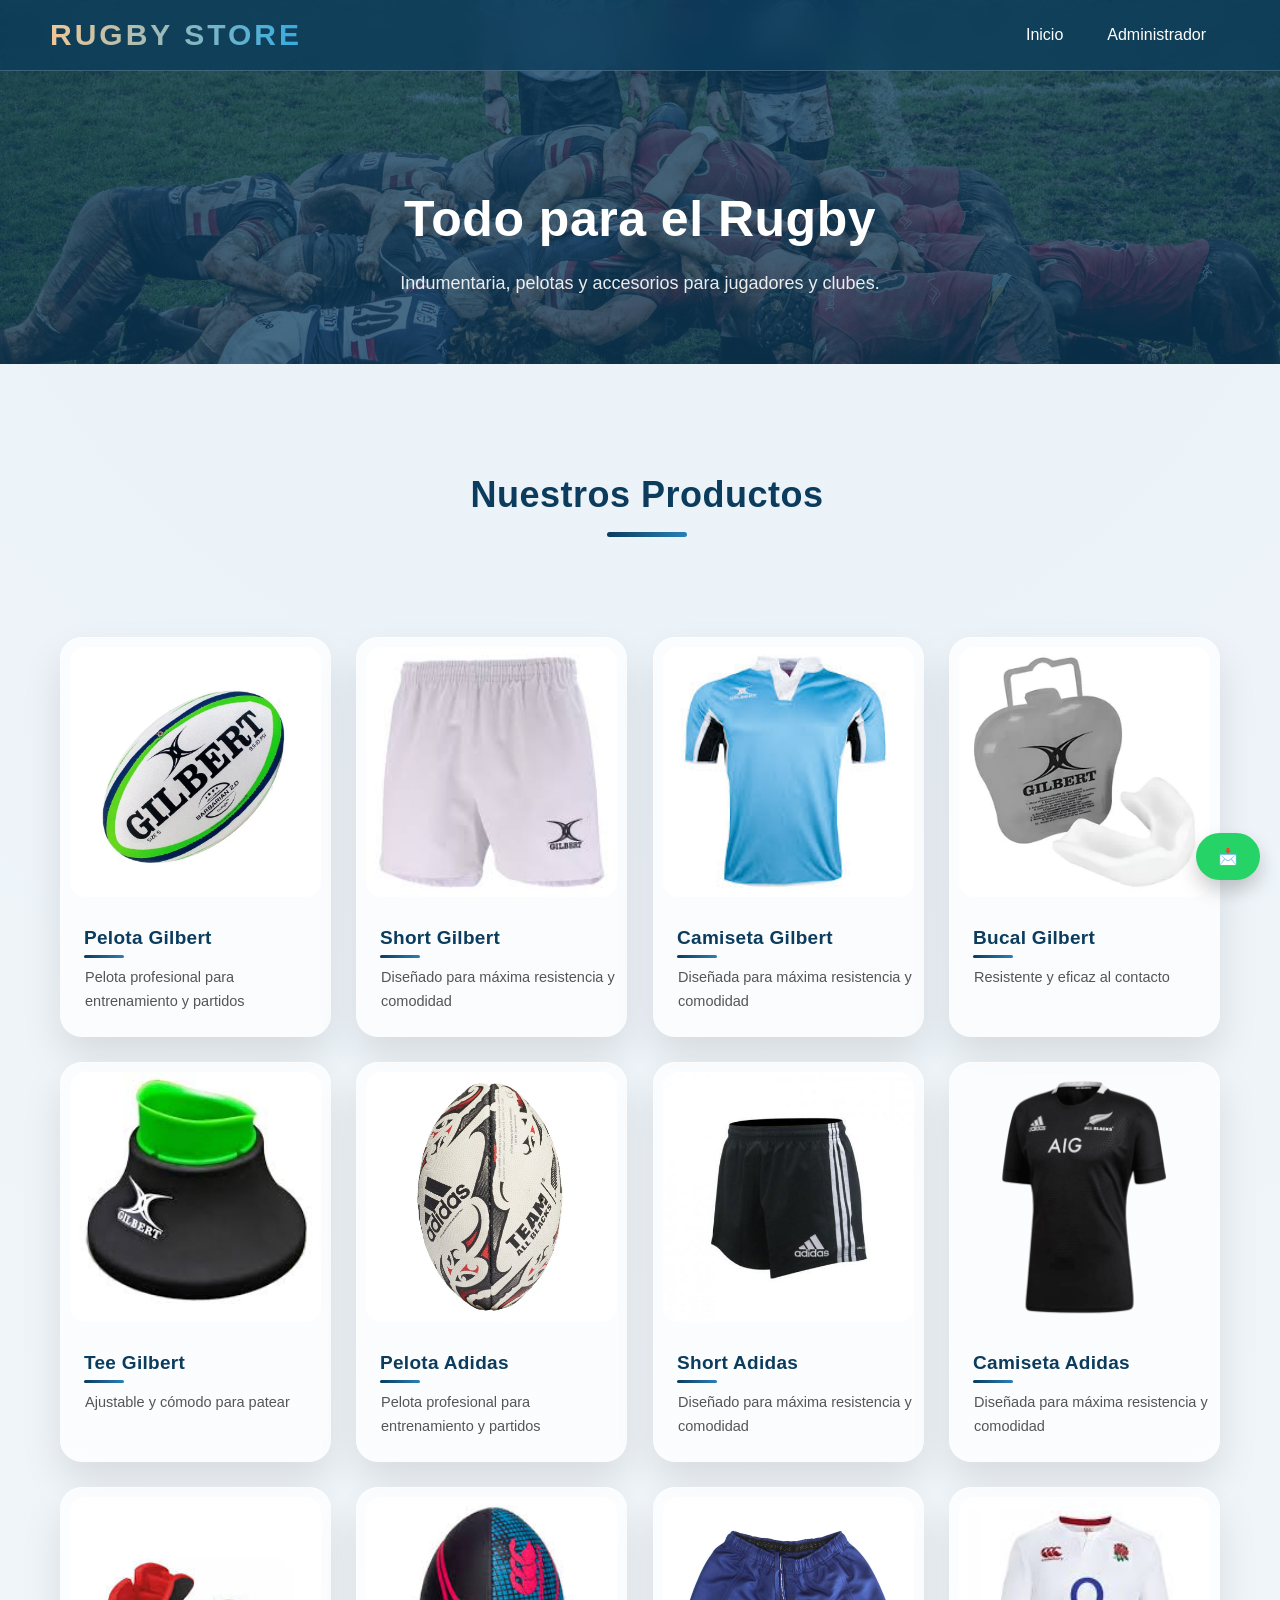
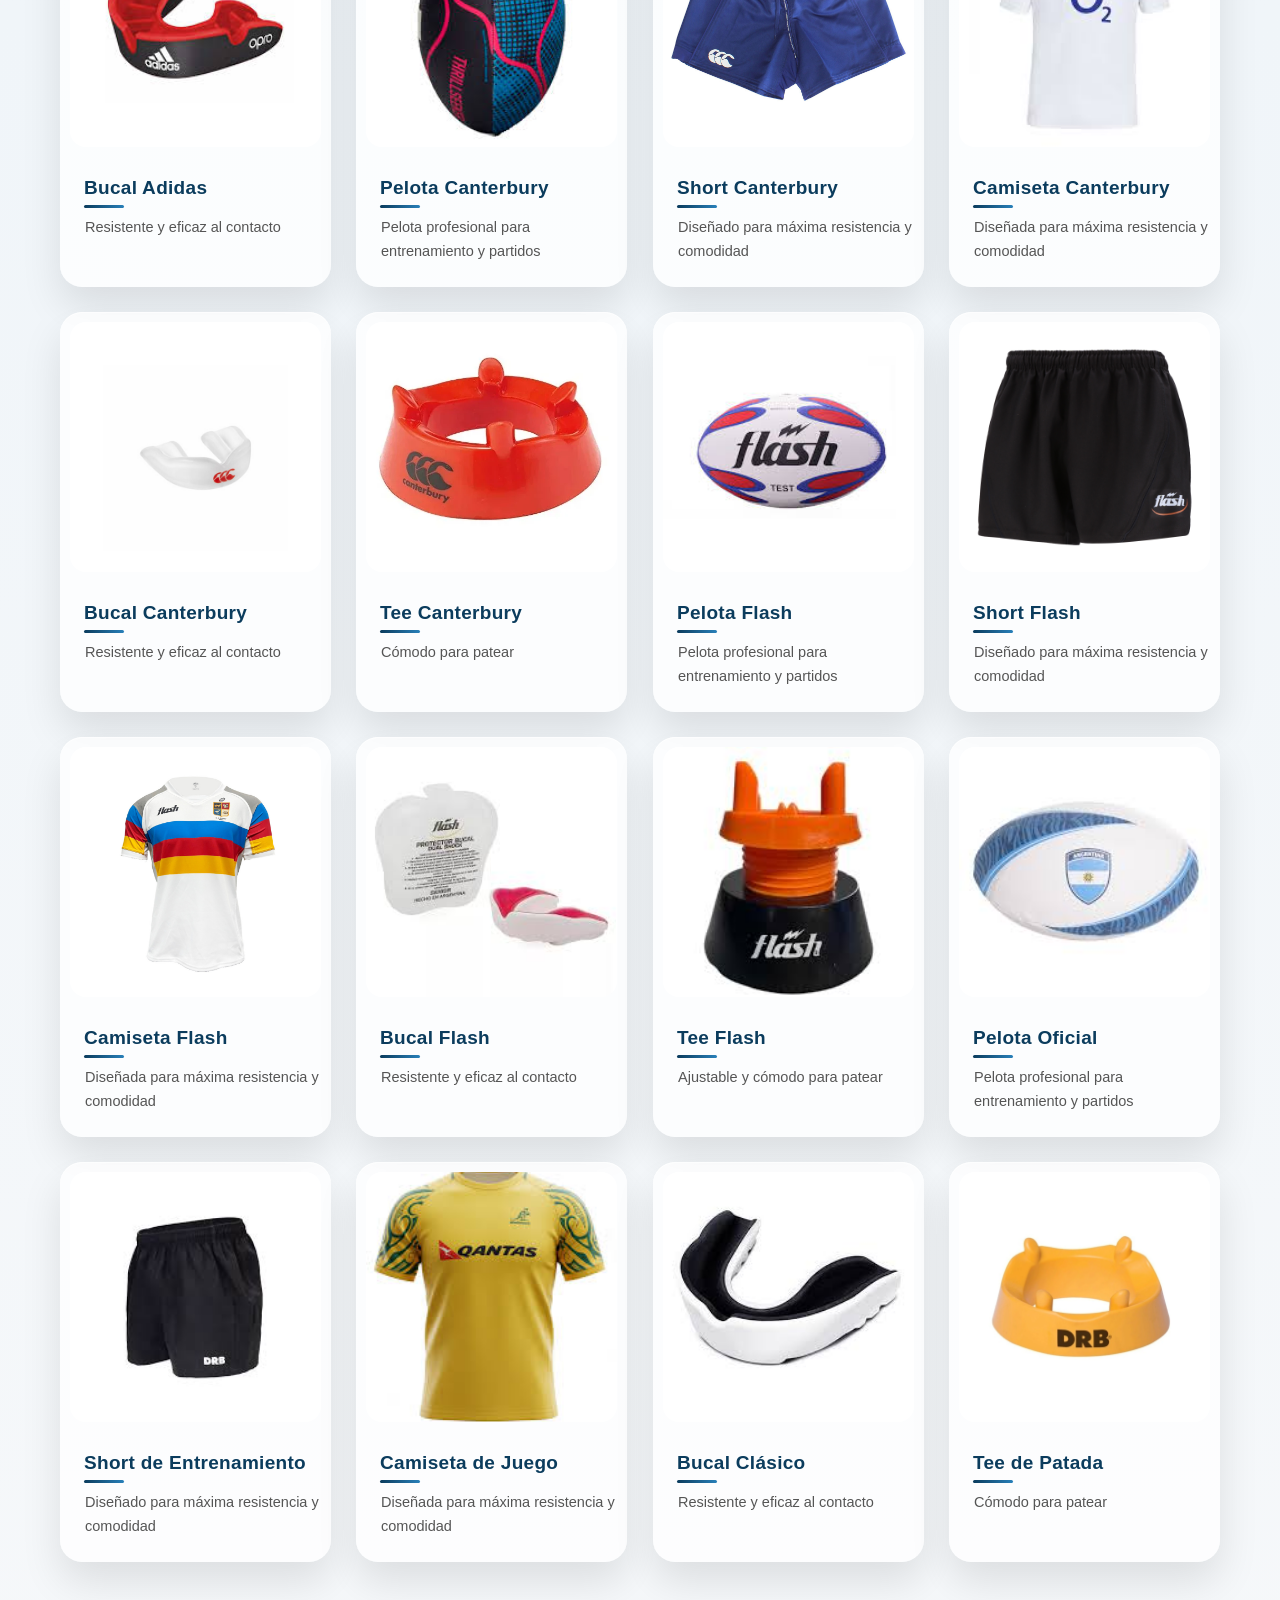
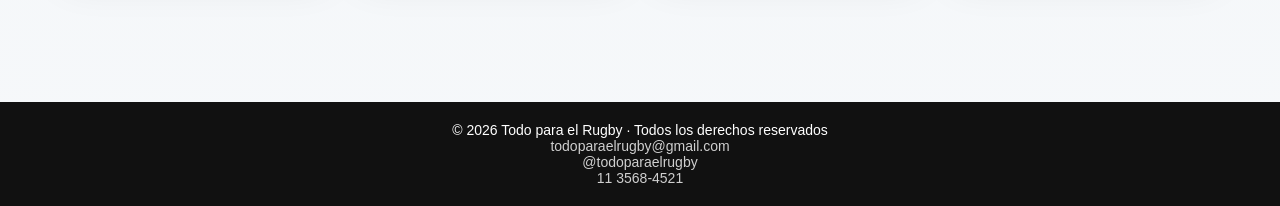
==== index.html @ 3c960d38 "Subo proyecto de Tienda de Rugby" ====
<!DOCTYPE html>
<html lang="es">
<head>
    <meta charset="UTF-8">
    <meta name="viewport" content="width=device-width, initial-scale=1.0">
    <title>Rugby Store</title>
    <link rel="stylesheet" href="css/styles.css">
</head>
<body>

    <header>
        <nav class="navbar">
            <h1 class="logo">Rugby Store</h1>
            <ul class="nav-links">
                <li><a href="index.html">Inicio</a></li>
                <li><a href="admin.html">Administrador</a></li>
            </ul>
        </nav>
    </header>

    <main>
        <section class="hero">
            <h2>Todo para el Rugby</h2>
            <p>Indumentaria, pelotas y accesorios para jugadores y clubes.</p>
        </section>

        <section class="productos-section">
            <h3>Nuestros Productos</h3>
            
            <div class="productos">
            <!-- Gilbert -->
            <div class="card">
                <img src="img/Pelota-Rugby-Gilbert.jpg" alt="Pelota de Rugby">
                <h4>Pelota Gilbert</h4>
                <p>Pelota profesional para entrenamiento y partidos</p>
            </div>
            <div class="card">
                <img src="img/Short-Rugby-Gilbert.jpg" alt="Short de Rugby">
                <h4>Short Gilbert</h4>
                <p>Diseñado para máxima resistencia y comodidad</p>
            </div>
            <div class="card">
                <img src="img/Camiseta-Rugby-Gilbert.jpg" alt="Camiseta de Rugby">
                <h4>Camiseta Gilbert</h4>
                <p>Diseñada para máxima resistencia y comodidad</p>
            </div>
            <div class="card">
                <img src="img/Bucal-Rugby-Gilbert.jpg" alt="Bucal de Rugby">
                <h4>Bucal Gilbert</h4>
                <p>Resistente y eficaz al contacto</p>
            </div>
            <div class="card">
                <img src="img/Tee-Rugby-Gilbert.jpg" alt="Tee de Rugby">
                <h4>Tee Gilbert</h4>
                <p>Ajustable y cómodo para patear</p>
            </div>

            <!-- Adidas -->
            <div class="card">
                <img src="img/Pelota-Rugby-Adidas.jpg" alt="Pelota de Rugby">
                <h4>Pelota Adidas</h4>
                <p>Pelota profesional para entrenamiento y partidos</p>
            </div>
            <div class="card">
                <img src="img/Short-Rugby-Adidas.jpg" alt="Short de Rugby">
                <h4>Short Adidas</h4>
                <p>Diseñado para máxima resistencia y comodidad</p>
            </div>
            <div class="card">
                <img src="img/Camiseta-Rugby-Adidas.jpg" alt="Camiseta de Rugby">
                <h4>Camiseta Adidas</h4>
                <p>Diseñada para máxima resistencia y comodidad</p>
            </div>
            <div class="card">
                <img src="img/Bucal-Rugby-Adidas.jpg" alt="Bucal de Rugby">
                <h4>Bucal Adidas</h4>
                <p>Resistente y eficaz al contacto</p>
            </div>

            <!-- Canterbury -->
            <div class="card">
                <img src="img/Pelota-Rugby-Canterbury.jpg" alt="Pelota de Rugby">
                <h4>Pelota Canterbury</h4>
                <p>Pelota profesional para entrenamiento y partidos</p>
            </div>
            <div class="card">
                <img src="img/Short-Rugby-Canterbury.jpg" alt="Short de Rugby">
                <h4>Short Canterbury</h4>
                <p>Diseñado para máxima resistencia y comodidad</p>
            </div>
            <div class="card">
                <img src="img/Camiseta-Rugby-Canterbury.jpg" alt="Camiseta de Rugby">
                <h4>Camiseta Canterbury</h4>
                <p>Diseñada para máxima resistencia y comodidad</p>
            </div>
            <div class="card">
                <img src="img/Bucal-Rugby-Canterbury.jpg" alt="Bucal de Rugby">
                <h4>Bucal Canterbury</h4>
                <p>Resistente y eficaz al contacto</p>
            </div>
            <div class="card">
                <img src="img/Tee-Rugby-Canterbury.jpg" alt="Tee de Rugby">
                <h4>Tee Canterbury</h4>
                <p>Cómodo para patear</p>
            </div>

            <!-- Flash -->
            <div class="card">
                <img src="img/Pelota-Rugby-Flash.jpg" alt="Pelota de Rugby">
                <h4>Pelota Flash</h4>
                <p>Pelota profesional para entrenamiento y partidos</p>
            </div>
            <div class="card">
                <img src="img/Short-Rugby-Flash.jpg" alt="Short de Rugby">
                <h4>Short Flash</h4>
                <p>Diseñado para máxima resistencia y comodidad</p>
            </div>
            <div class="card">
                <img src="img/Camiseta-Rugby-Flash.jpg" alt="Camiseta de Rugby">
                <h4>Camiseta Flash</h4>
                <p>Diseñada para máxima resistencia y comodidad</p>
            </div>
            <div class="card">
                <img src="img/Bucal-Rugby-Flash.jpg" alt="Bucal de Rugby">
                <h4>Bucal Flash</h4>
                <p>Resistente y eficaz al contacto</p>
            </div>
            <div class="card">
                <img src="img/Tee-Rugby-Flash.jpg" alt="Tee de Rugby">
                <h4>Tee Flash</h4>
                <p>Ajustable y cómodo para patear</p>
            </div>

            <!-- Sin Marca -->
            <div class="card">
                <img src="img/Pelota-Rugby.jpg" alt="Pelota de Rugby">
                <h4>Pelota Oficial</h4>
                <p>Pelota profesional para entrenamiento y partidos</p>
            </div>
            <div class="card">
                <img src="img/Short-Rugby.jpg" alt="Short de Rugby">
                <h4>Short de Entrenamiento</h4>
                <p>Diseñado para máxima resistencia y comodidad</p>
            </div>
            <div class="card">
                <img src="img/Camiseta-Rugby.jpg" alt="Camiseta de Rugby">
                <h4>Camiseta de Juego</h4>
                <p>Diseñada para máxima resistencia y comodidad</p>
            </div>
            <div class="card">
                <img src="img/Bucal-Rugby.jpg" alt="Bucal de Rugby">
                <h4>Bucal Clásico</h4>
                <p>Resistente y eficaz al contacto</p>
            </div>
            <div class="card">
                <img src="img/Tee-Rugby.jpg" alt="Tee de Rugby">
                <h4>Tee de Patada</h4>
                <p>Cómodo para patear</p>
            </div>
          </div>
            
        </section>
    </main>

    <a href="mailto:sabtiparedes@gmail.com?subject=Consulta Rugby Store&body=Hola, quisiera más información."
    class="btn-flotante">📩</a>
    <footer class="footer"
    <p>© 2026 Todo para el Rugby · Todos los derechos reservados
    </p>
    <p>
        todoparaelrugby@gmail.com
    </p>
    <p>
        @todoparaelrugby
    </p>
    <p>
        11 3568-4521
    </p>
</body>
</html>
---- css/styles.css ----
* {
    margin: 0;
    padding: 0;
    box-sizing: border-box;

}

body {
    animation: bodyFade 0.6s ease forwards;
}

@keyframes bodyFade {
    from {
        opacity: 0;
    }
    to {
        opacity: 1;
    }
}

body {
    font-family: 'Inter', 'Segoe UI', sans-serif;
    background: radial-gradient(circle at top, #eaf2f8, #f6f8fa);
    color: #1f2933;
    padding-top: 50px;
}

tbody tr {
    transition: background 0.3s;
}

tbody tr:hover {
    background: rgba(11, 60, 93, 0.05);
}

h1, h2, h3, h4 {
    font-weight: 600;
    letter-spacing: 0.5px;
}

h2 {
    text-align: top;
    font-size: 50px;
    font-weight: 700;
    margin-bottom: 25px;
    color: #ffffff;
    margin-top: 100px;
}

h3 {
    text-align: center;
    font-size: 22px;
    font-weight: 700;
    margin-bottom: 25px;
    color: #0b3c5d;
    position: center;
    padding-left: 14px;
    padding-top: 10px;
}

h4 {
    text-align: left;
    font-size: 40px;
    font-weight: 700;
    margin-bottom: 25px;
    color: #0b3c5d;
    position: center;
    padding-left: 14px;
    padding-top: 10px;
}

.navbar {
    position: fixed;
    top: 0;
    width: 100%;
    backdrop-filter: blur(12px);
    background: rgba(11, 60, 93, 0.75);
    color: white;
    display: flex;
    justify-content: space-between;
    align-items: center;
    padding: 18px 50px;
    border-bottom: 1px solid rgba(255,255,255,0.2);
    z-index: 1000;
}

.acciones {
    text-align: right;
    padding-right: 24px;
}

.logo {
    font-size: 30px;
    font-weight: 900;
    letter-spacing: 3px;
    text-transform: uppercase;
    transition: transform 0.3s ease;
    background: linear-gradient(90deg, #f0c796, #33abe2);
    background-clip: text;
    -webkit-text-fill-color: transparent;
}

.logo:hover {
    transform: scale(1.05);
}

.nav-links {
    color: white;
    text-decoration: none;
    font-weight: 500;
    padding: 6px 14px;
    display: flex;
    gap: 24px;
    list-style: none;
    border-radius: 999px;
    transition: background 0.3s, transform 0.2s;
}

.nav-links a {
    color: white;
    text-decoration: none;
    font-weight: 500;
    padding: 6px 10px;
    border-radius: 6px;
    transition: background 0.3s, color 0.3s;
}

.nav-links a:hover {
    background: rgba(255,255,255,0.2);
    transform: translateY(-2px);
}

.hero {
    background: linear-gradient(rgba(11, 60, 93, 0.75), rgba(11, 60, 93, 0.75)), url("../img/Hero-Rugby.jpg");
    background-size: cover;
    background-position: center;
    background-repeat: no-repeat;
    color: white;
    text-align: center;
    padding: 90px 20px 70px;
    position: relative;
    margin-top: -50px;
}

.hero h1 {
    font-size: 40px;
    font-weight: 800;
    margin-bottom: 12px;
}

.hero p {
    font-size: 18px;
    max-width: 700px;
    margin: 0 auto;
    opacity: 0.9;
}

.productos {
    padding: 40px 20px;
    display: grid;
    grid-template-columns: repeat(auto-fit, minmax(260px, 1fr));
    gap: 25px;
    max-width: 1200px;
    margin: 0 auto;
}

.productos-section {
    padding: 100px 20px;
}

.productos-section h3 {
    text-align: center;
    font-size: 36px;
    font-weight: 800;
    margin-bottom: 60px;
    position: relative;
}

.productos-section h3::after {
    content: "";
    display: block;
    width: 80px;
    height: 5px;
    background: linear-gradient(90deg, #0b3c5d, #2980b9);
    margin: 16px auto 0;
    border-radius: 10px;
}

.card {
    background: rgba(255,255,255,0.75);
    backdrop-filter: blur(10px);
    height: 400px;
    padding: 10px;
    border-radius: 22px;
    box-shadow: 0 20px 40px rgba(0,0,0,0.1), inset 0 1px 0 rgba(255,255,255,0.6);
    display: flex;
    flex-direction: column;
    transition: transform 0.4s ease, box-shadow 0.4s ease;
}

.card {
    animation: cardUp 0.8s ease both;
}

.card:nth-child(1) { animation-delay: 0.1s }
.card:nth-child(2) { animation-delay: 0.3s }
.card:nth-child(3) { animation-delay: 0.5s }
.card:nth-child(4) { animation-delay: 0.7s }

@keyframes cardUp {
    from {
        opacity: 0;
        transform: translateY(40px) scale(0.75);
    }
    to {
        opacity: 1;
        transform: translateY(0) scale(1);
    }
}

.card:hover {
    transform: scale(1.08);
    box-shadow: 0 85px 90px rgba(0,0,0,0.18);
}

.card img {
    width: 100%;
    height: 250px;
    object-fit: cover;
    border-radius: 16px;
    margin-bottom: 14px;
}

.card h4 {
    font-size: 19px;
    font-weight: 700;
    margin: 6px 0 8px;
    color: #0b3c5d;
    letter-spacing: 0.3px;
}

.card p {
    font-size: 14.5px;
    line-height: 1.65;
    color: #555;
    margin-bottom: 16px;
    text-align: left;
    padding-left: 15px;
}

.card h4::after {
    content: "";
    display: block;
    width: 40px;
    height: 3px;
    background: linear-gradient(90deg, #0b3c5d, #2980b9);
    border-radius: 10px;
    margin-top: 6px;
}

.card button {
    background: linear-gradient(135deg, #0b3c5d, #2980b9);
    border: none;
    border-radius: 999px;
    padding: 12px;
    color: white;
    font-weight: 600;
    cursor: pointer;
    box-shadow: 0 8px 20px rgba(0,0,0,0.3);
    transition: transform 0.3s, box-shadow 0.3s;
}

.card button:hover {
    transform: translateY(-3px);
    box-shadow: 0 14px 30px rgba(0,0,0,0.4);
}

.form-section {
    background-color: white;
    padding: 20px;
    margin: 30px;
    border-radius: 8px;
    border: 2px solid rgba(11, 60, 93, 0.25);
}

form {
    display: flex;
    flex-direction: column;
    gap: 10px;
}

.footer {
    background-color: #111;
    color: #fff;
    text-align: center;
    padding: 20px;
    font-size: 14px;
}

.footer p {
    margin: 0;
    opacity: 0.8;
}


input, textarea, button {
    padding: 10px;
    font-size: 16px;
}

input, textarea {
    border: 1px solid #ccc;
    border-radius: 6px;
    outline: none;
    transition: border-color 0.3s, box-shadow 0.3s;
}

input:focus, textarea:focus {
    border-color: #0b3c5d;
    box-shadow: 0 0 0 3px rgba(11, 60, 93, 0.15);
}

button {
    background: linear-gradient(90deg, #0b3c5d, #145a7c);
    color: white;
    border: none;
    border-radius: 10px;
    padding: 12px;
    font-weight: 600;
    cursor: pointer;
    transition: transform 0.2s, box-shadow 0.2s;
}

button:hover {
    transform: translateY(-2px);
    box-shadow: 0 6px 15px rgba(0,0,0,0.25);
}

.table-section {
    margin: 30px;
    background-color: white;
    padding: 20px;
    margin: 30px;
    border-radius: 8px;
    border: 2px solid rgba(11, 60, 93, 0.25);
}

table {
    width: 100%;
    border-collapse: collapse;
    background-color: white;
}

th, td {
    padding: 12px;
    border-bottom: 1px solid #ccc;
    text-align: left;
}

th {
    background-color: #0b3c5d;
    color: white;
}

td:last-child {
    text-align: right;
}

.btn-flotante {
    position: fixed;
    bottom: 20px;
    right: 20px;
    background-color: #25d366;
    color: white;
    padding: 14px 22px;
    border-radius: 30px;
    font-weight: 600;
    text-decoration: none;
    box-shadow: 0 10px 20px rgba(0,0,0,0.2);
    transition: transform 0.3s, box-shadow 0.3s;
    animation: pulse 2.2s infinite;
}

@keyframes pulse {
    0% {
        box-shadow: 0 0 0 0 rgba(37,211,102,0.6);
    }
    70% {
        box-shadow: 0 0 0 18px rgba(37,211,102,0);
    }
    100% {
        box-shadow: 0 0 0 0 rgba(37,211,102,0);
    }
}

.btn-flotante:hover {
    transform: translateY(-3px);
    box-shadow: 0 15px 25px rgba(0,0,0,0.3);
}

@media (max-width: 768px) {
    .productos {
        flex-direction: column;
        align-items: center;
    }

    .nav-links {
        flex-direction: column;
        gap: 10px;
    }
}
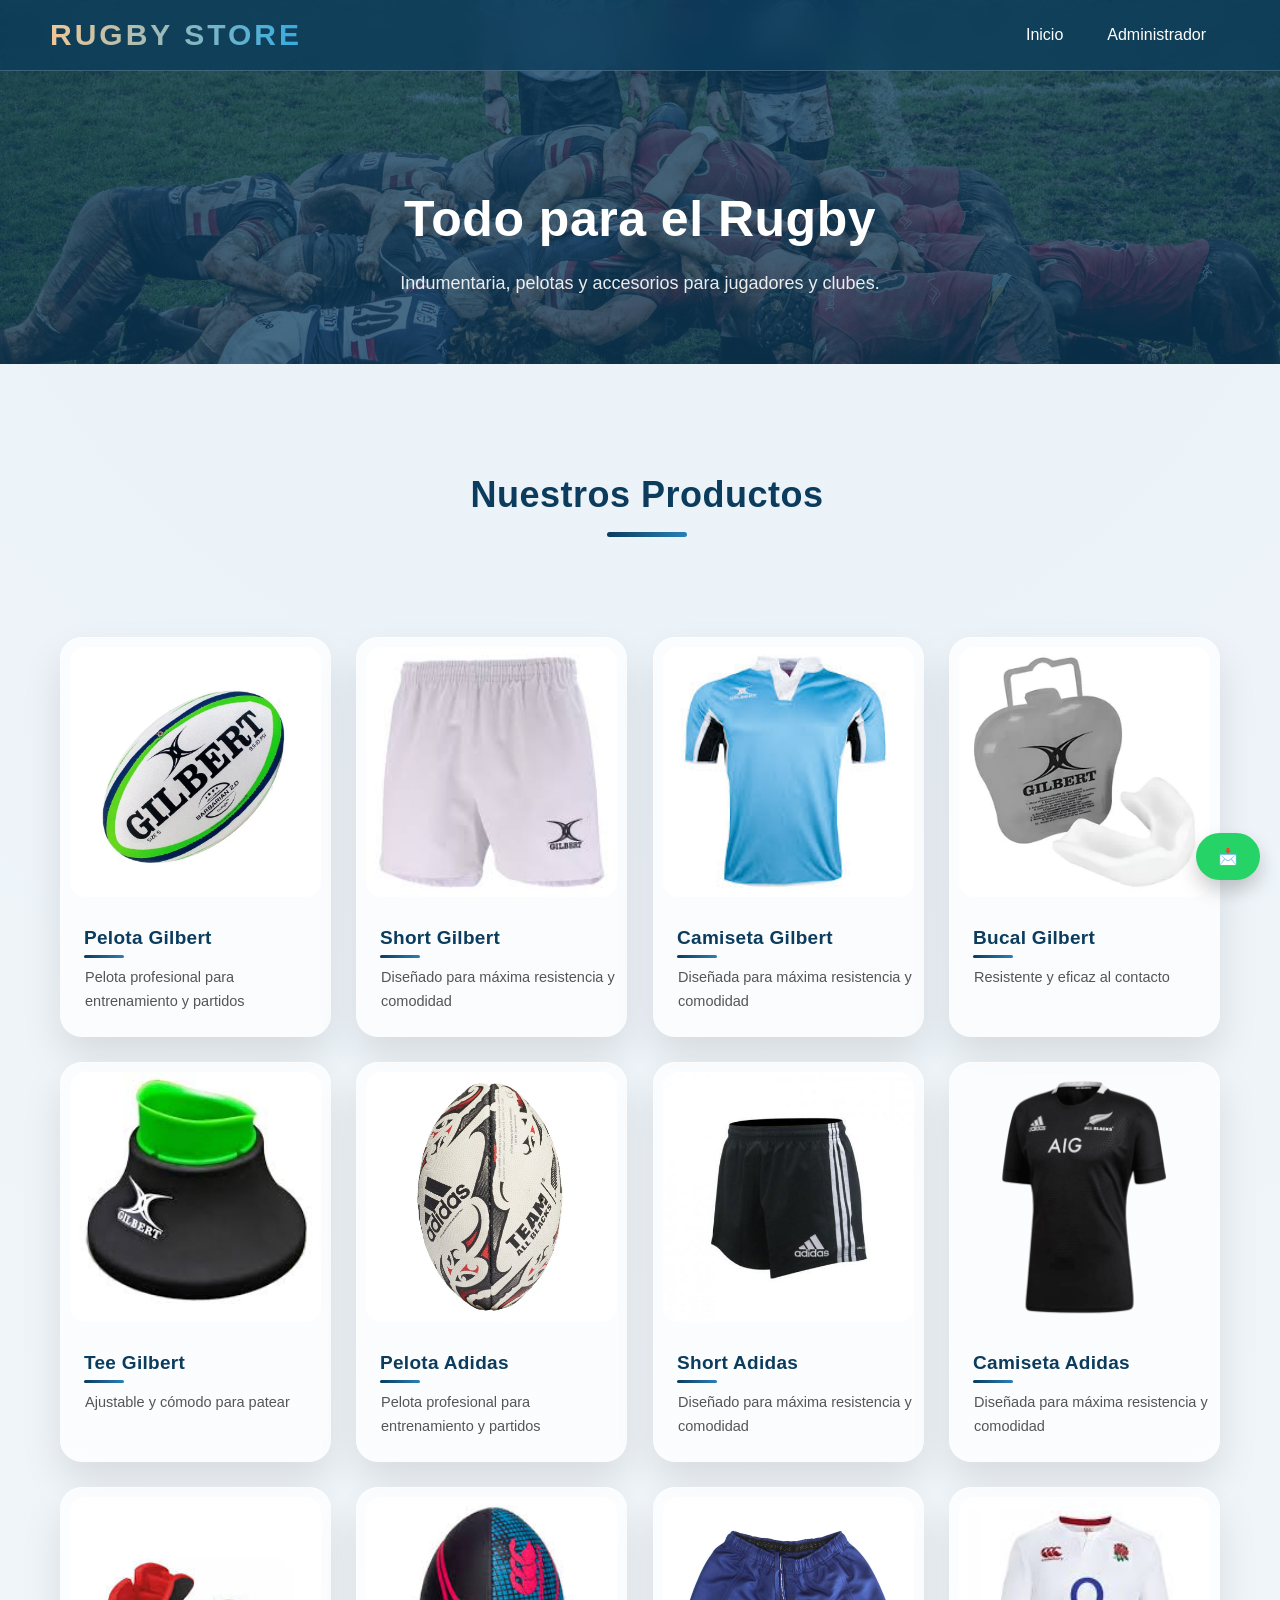
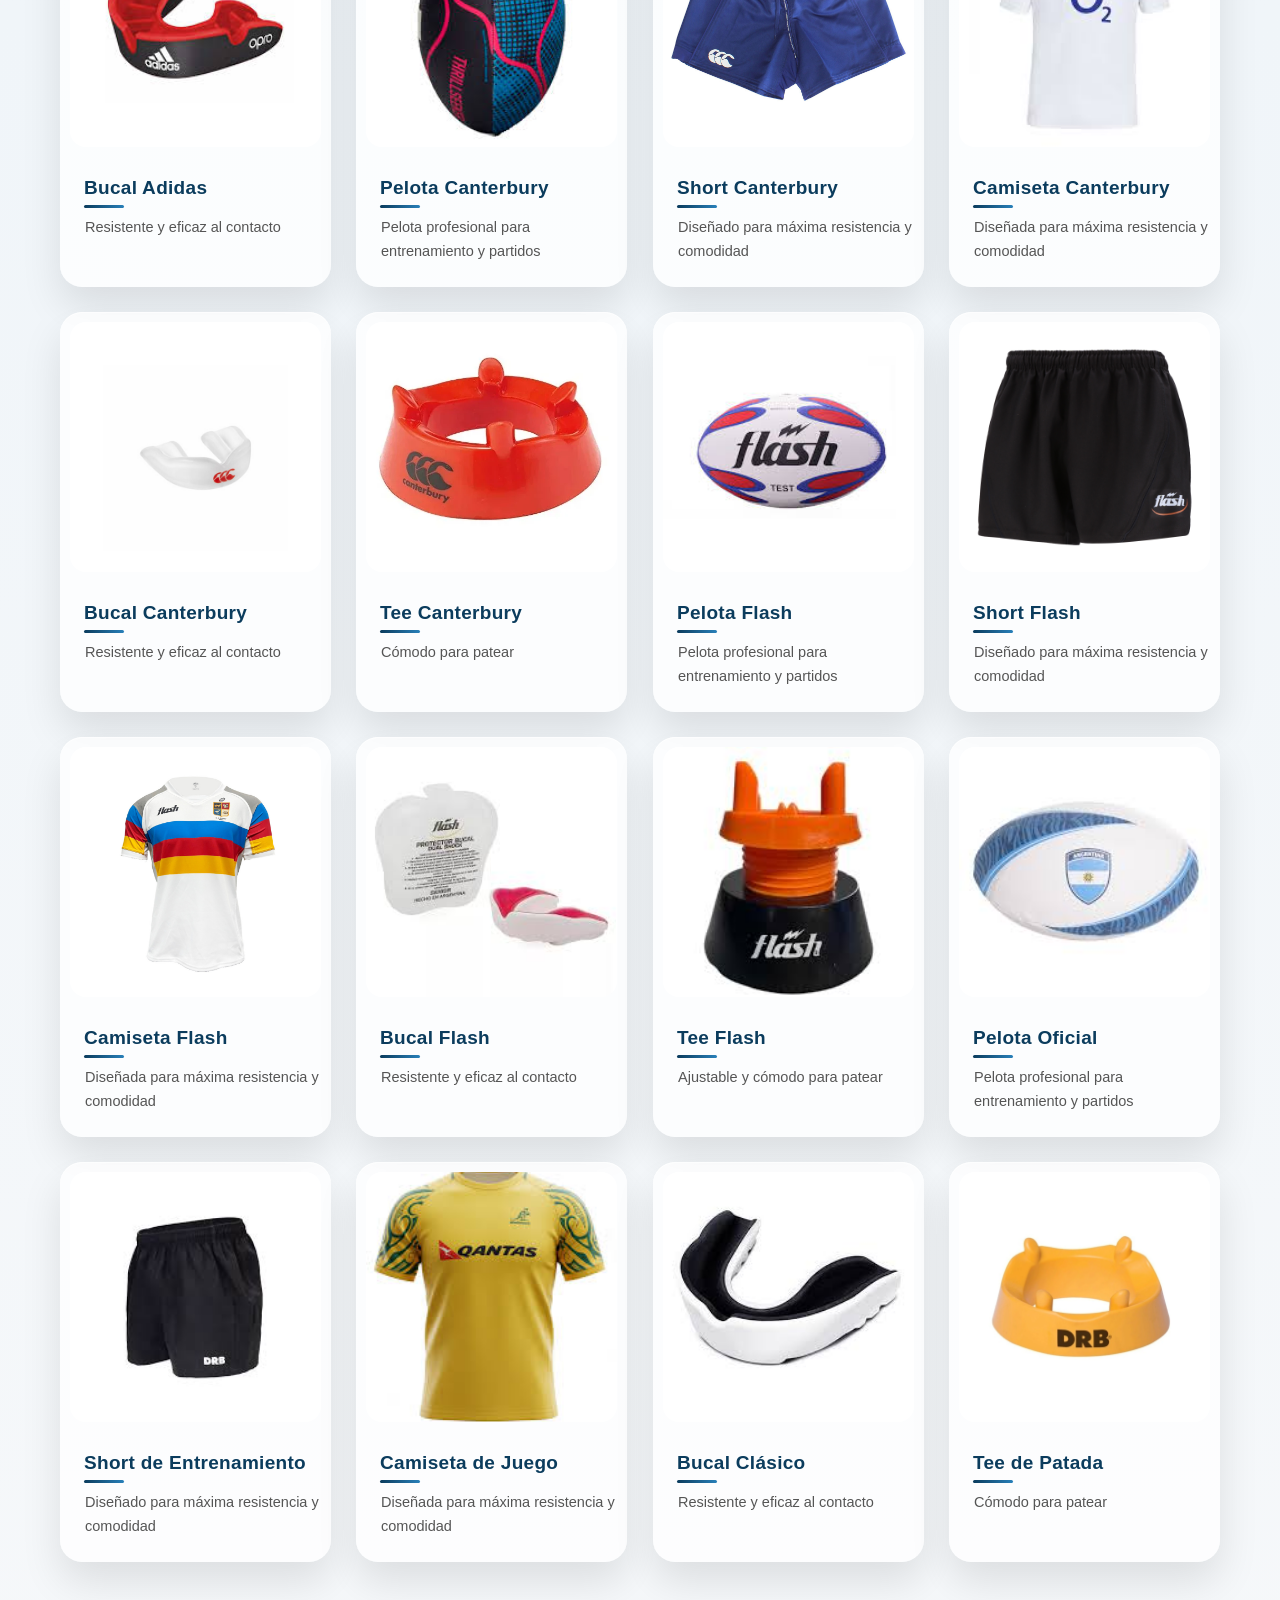
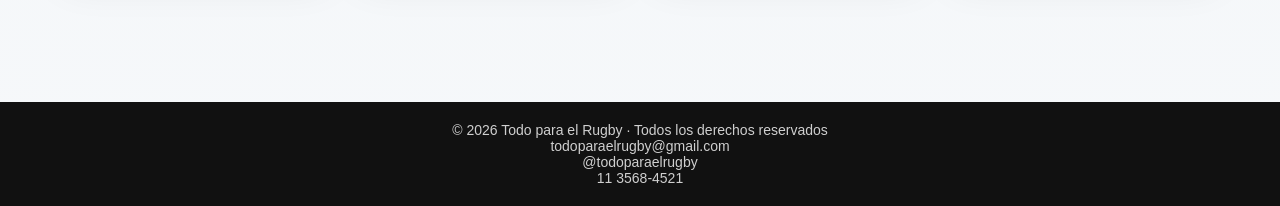
==== commit 3b9bff59: "Actualizo index, admin, app y añado un README.md" ====
--- a/index.html
+++ b/index.html
@@ -164,17 +164,11 @@
 
     <a href="mailto:sabtiparedes@gmail.com?subject=Consulta Rugby Store&body=Hola, quisiera más información."
     class="btn-flotante">📩</a>
-    <footer class="footer"
-    <p>© 2026 Todo para el Rugby · Todos los derechos reservados
-    </p>
-    <p>
-        todoparaelrugby@gmail.com
-    </p>
-    <p>
-        @todoparaelrugby
-    </p>
-    <p>
-        11 3568-4521
-    </p>
+    <footer class="footer">
+        <p>© 2026 Todo para el Rugby · Todos los derechos reservados</p>
+        <p>todoparaelrugby@gmail.com</p>
+        <p>@todoparaelrugby</p>
+        <p>11 3568-4521</p>
+    </footer>
 </body>
 </html>
